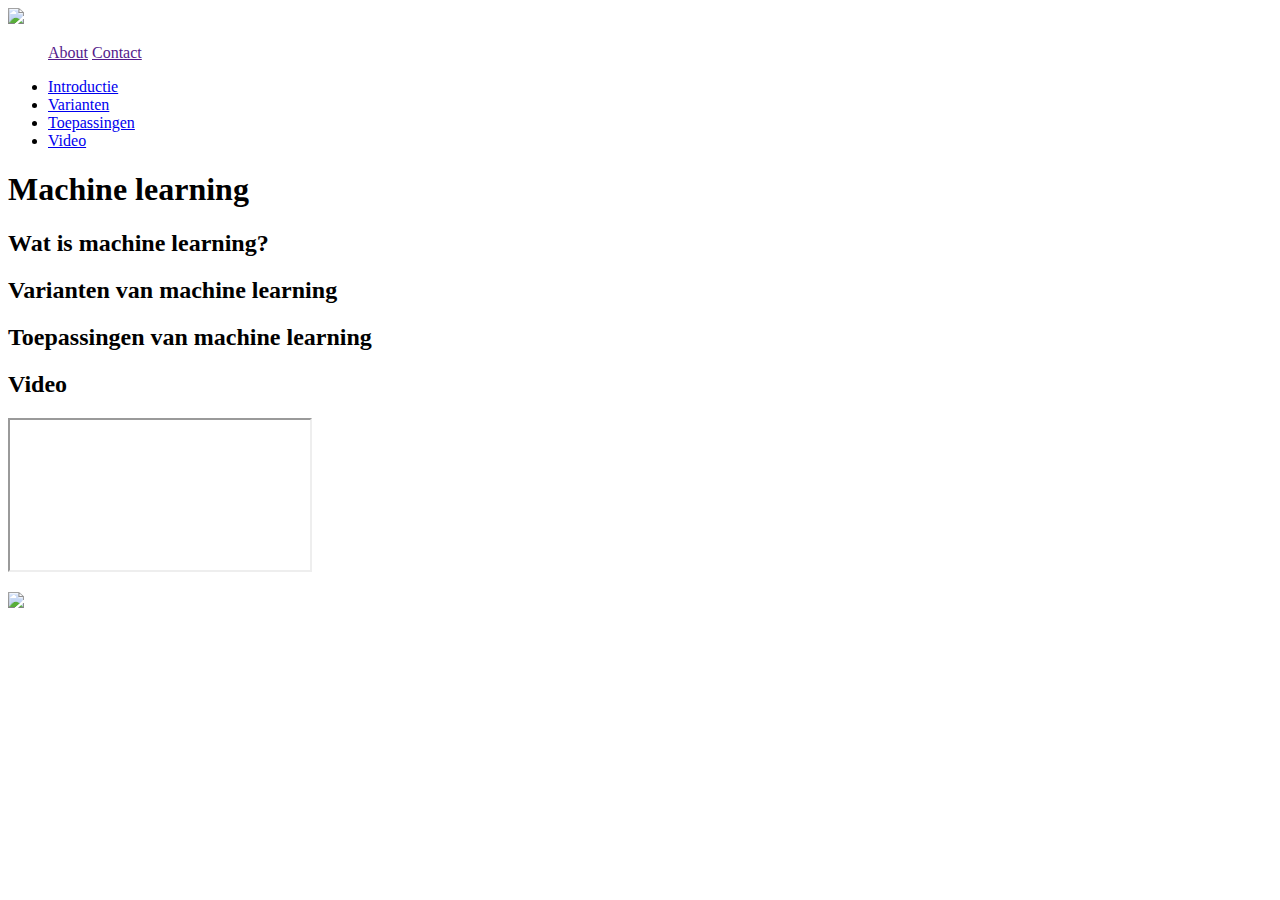
==== index.html @ bb0c5cba "Toevoeging video" ====
<!DOCTYPE html>
<html>

<head>
	<meta charset="utf-8">
	<meta name="viewport" content="width=device-width">
	<link href="style.css" rel="stylesheet" type="text/css" />
	<title>Machine learning</title>
	<link rel="icon" type="image/x-icon" href="https://www.warehousetotaal.nl/wp-content/uploads/2018/03/Machine-learning2.jpg"
	/>
</head>

<body>
	<div class="page">
    <header class="nav-header">
			<nav class="top-nav-1">
				<img src="https://snipboard.io/EglkD6.jpg" class="logo" />
			</nav>
      <nav class="top-nav-2">
        <ul>
            <a href="">About</a>
            <a href="">Contact</a>
        </ul>
      </nav>
		</header>

    <div class="page-content">
      <nav class="page-nav">
        <ul>
          <li>
            <a href="#introductie">Introductie</a>
          </li>
          <li>
            <a href="#varianten">Varianten</a>
          </li>
          <li>
            <a href="#toepassingen">Toepassingen</a>
          </li>
          <li>
            <a href="#video">Video</a>
          </li>
        </ul>
      </nav>

			<div class="article-home">
				<h1>
					Machine learning
				</h1>
				<h2 id="introductie">
					Wat is machine learning?
				</h2>
          <p>
          </p>
				<h2 id="varianten">
					Varianten van machine learning
        </h2 id="">
          <p>
          </p>
        <h2 id="toepassingen">
          Toepassingen van machine learning
        </h2>
          <p>
          </p>
        <h2 id="video">
          Video
        </h2>
          <p>
            <iframe src="https://www.youtube.com/embed/F1wlCerC40E">
            </iframe>
          </p>
			</div>
    </div>

    <footer class="nav-footer">
			<nav class="bottom-nav">
       <img src="https://snipboard.io/qEPCw3.jpg" class="partner-logo" />
			</nav>
		</footer>
  </div>
</body>
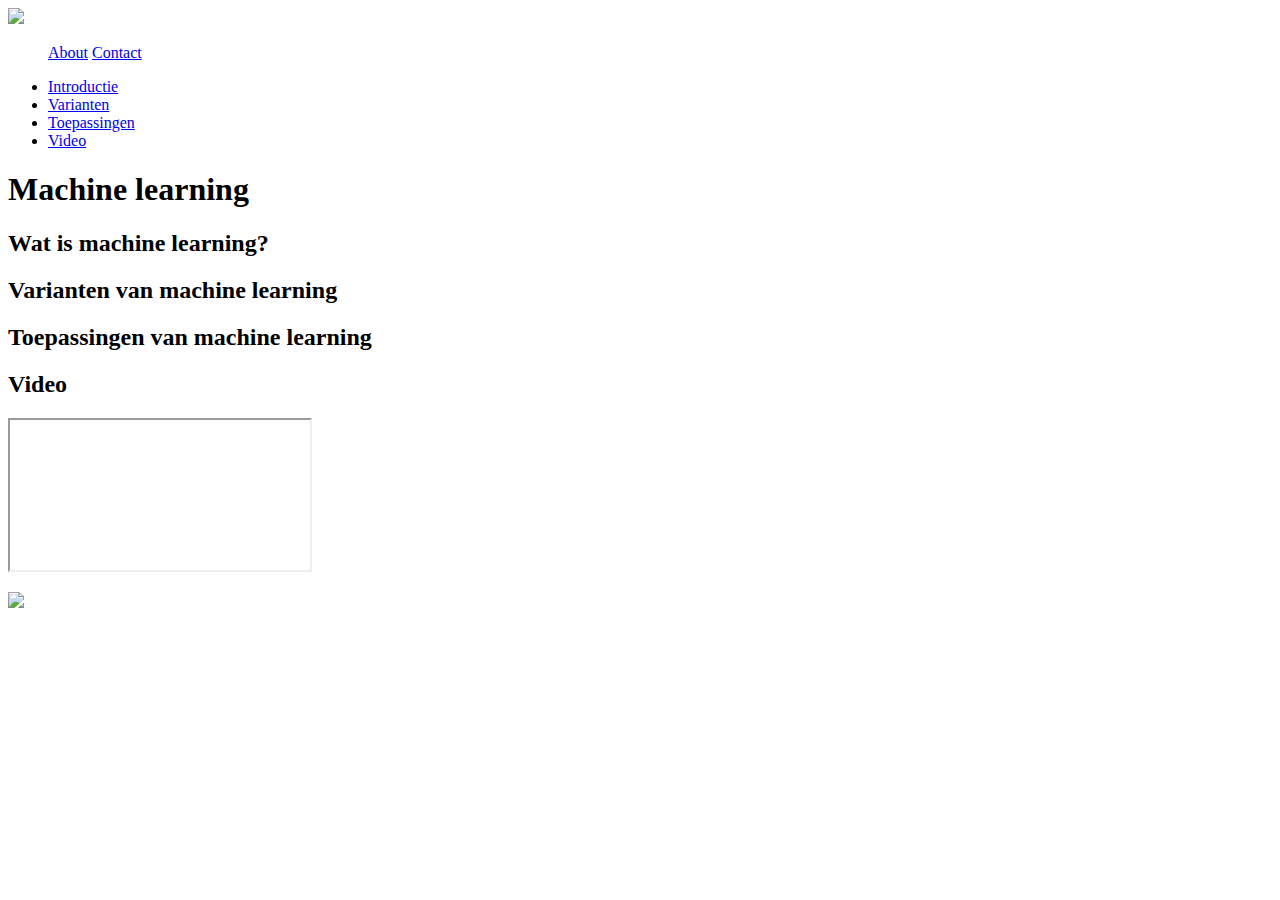
==== commit f5921ee8: "toevoeging about en contact pagina, plus navigatie naar deze pagina's" ====
--- a/index.html
+++ b/index.html
@@ -18,8 +18,8 @@
 			</nav>
       <nav class="top-nav-2">
         <ul>
-            <a href="">About</a>
-            <a href="">Contact</a>
+            <a href="/about.html">About</a>
+            <a href="/contact.html">Contact</a>
         </ul>
       </nav>
 		</header>
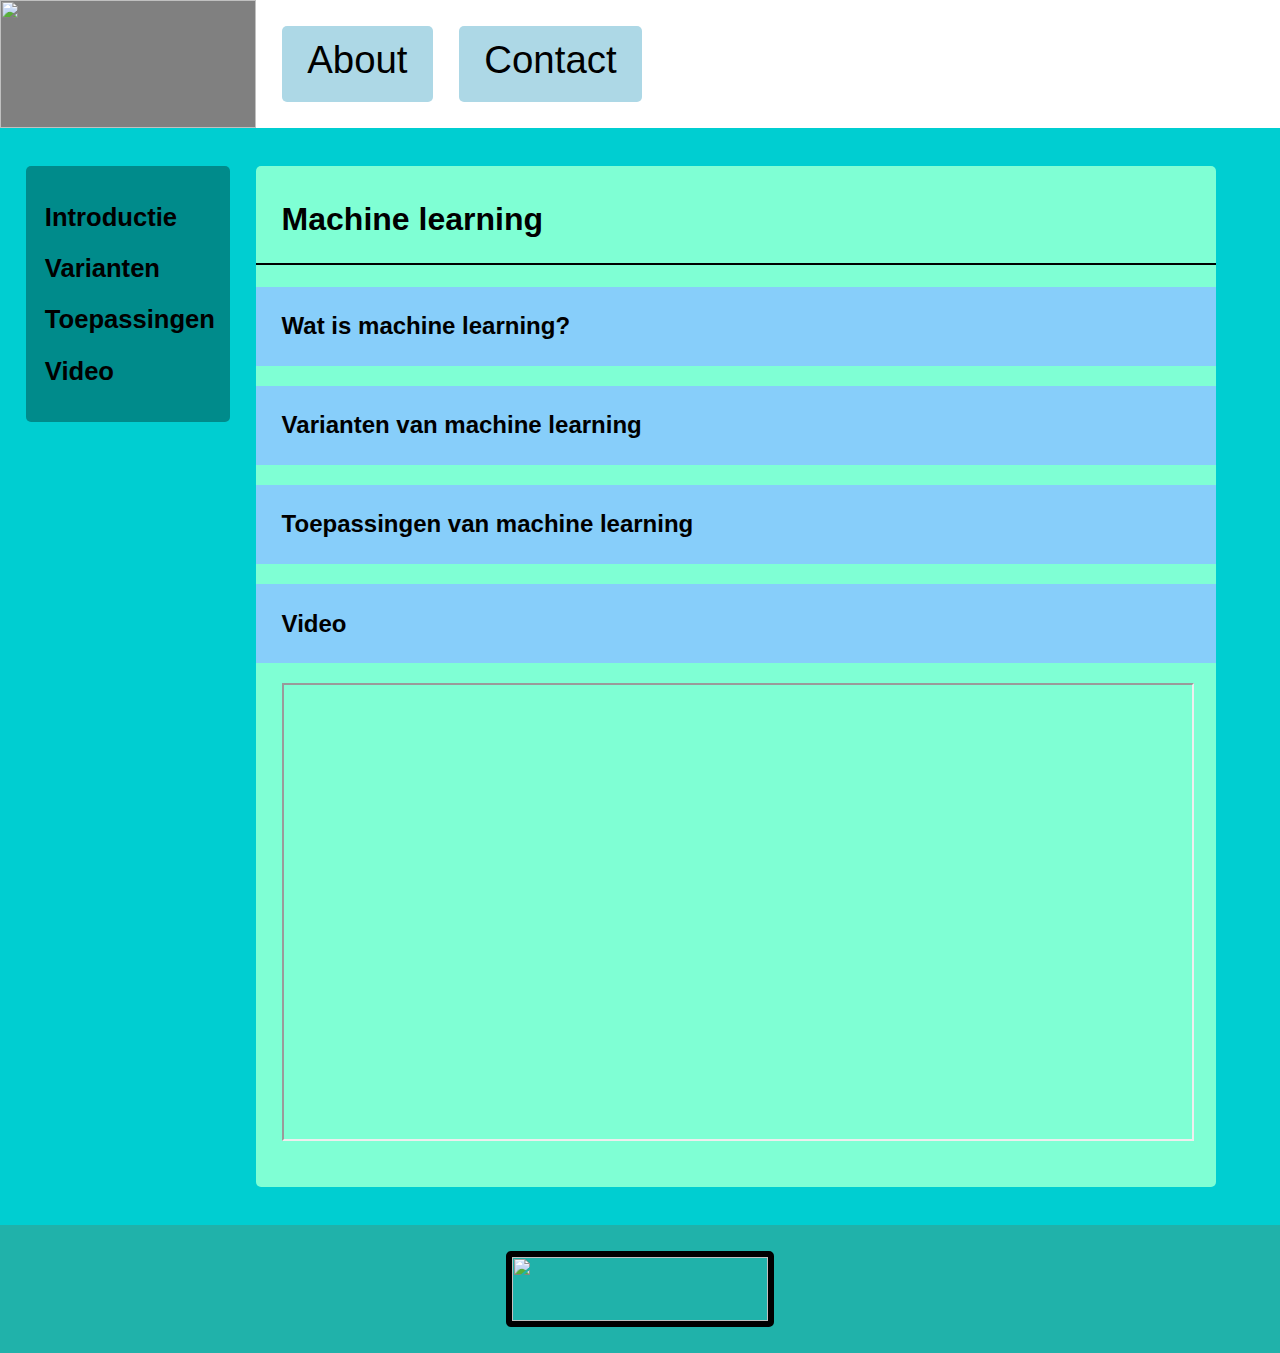
==== commit cc7c7e79: "Opmaak footer af" ====
--- a/index.html
+++ b/index.html
@@ -73,7 +73,7 @@
 
     <footer class="nav-footer">
 			<nav class="bottom-nav">
-       <img src="https://snipboard.io/qEPCw3.jpg" class="partner-logo" />
+       <img src="https://snipboard.io/qEPCw3.jpg" class="notice" />
 			</nav>
 		</footer>
   </div>
--- a/style.css
+++ b/style.css
@@ -0,0 +1,128 @@
+html, body {
+  background-color: white;
+  font-family: Arial, Helvetica, sans-serif;
+  padding: 0;
+  margin: 0;
+ }
+
+.nav-header {
+  background-image: url(https://www.warehousetotaal.nl/wp-content/uploads/2018/03/Machine-learning2.jpg);
+  background-repeat: no-repeat;
+  background-size: cover;
+  background-position: center center;
+  width: 100%;
+  height: 10vw;
+  margin-top: -10vw; 
+  position: fixed;
+  z-index: 2;
+}
+
+.top-nav-1 {
+  float: left;
+  width: 20vw;
+  height: 10vw;
+  background-color: grey;
+}
+  .logo {
+  width: 20vw;
+  height: 10vw;
+}
+
+.top-nav-2 ul {
+  font-size: 2vw;
+}
+
+  .top-nav-2 a {
+    margin: 0vw 0vw 0vw 2vw;
+    height: 5vw;
+    float: left;
+    display: block;
+    border-radius: 5px;
+    background-color: lightblue;
+    color: black;
+    font-size: 3vw;
+    text-align: justify;
+    text-decoration: none;
+    padding: 1vw 2vw 0vw 2vw;
+}
+
+.page-content {
+  background-color: darkturquoise;
+  width: 100vw;
+  min-height: 100vh;
+  margin-top: 10vw;
+  padding-top: 3vw;
+  padding-bottom: 3vw;
+  height: 100%;
+}
+
+.page-nav {
+  display: block;
+  border-radius: 5px;
+  background-color: darkcyan;
+  float: left;
+  position: absolute;
+  width: 16vw;
+  margin-left: 2vw;
+}
+
+  .page-nav ul {
+    list-style-type: none;
+    font-size: 2vw;
+    padding-left: 1.5vw;
+  }
+
+    .page-nav ul li {
+      line-height: 200%;
+    }
+
+      .page-nav ul li a {
+          text-decoration: none;
+          font-weight: bold;
+          color: black;
+}
+
+.article-home {
+  background-color:aquamarine;
+  margin-left: 20vw;
+  padding-top: 1vw;
+  width: 75vw;
+  padding-bottom: 2vw;
+  border-radius: 5px;
+}
+
+h1 {
+  color: black;
+  border-bottom: 2px solid;
+  padding: 0vw 2vw 2vw 2vw;
+}
+
+h2 {
+  background-color:lightskyblue;
+  padding: 2vw;
+}
+
+p{
+  padding: 0vw 2vw;
+}
+
+iframe {
+  width: 71vw;
+  height: 35.5vw;
+}
+
+.nav-footer {
+  background-color: lightseagreen;
+  width: 100%;
+  height: 10vw;
+  position:relative;
+}
+
+  .notice {
+    height: 5vw;
+    width: 20vw;
+    margin-top: 2vw;
+    margin-left: 39.5vw;
+    border: 0.5vw solid black;
+    border-radius: 5px;
+}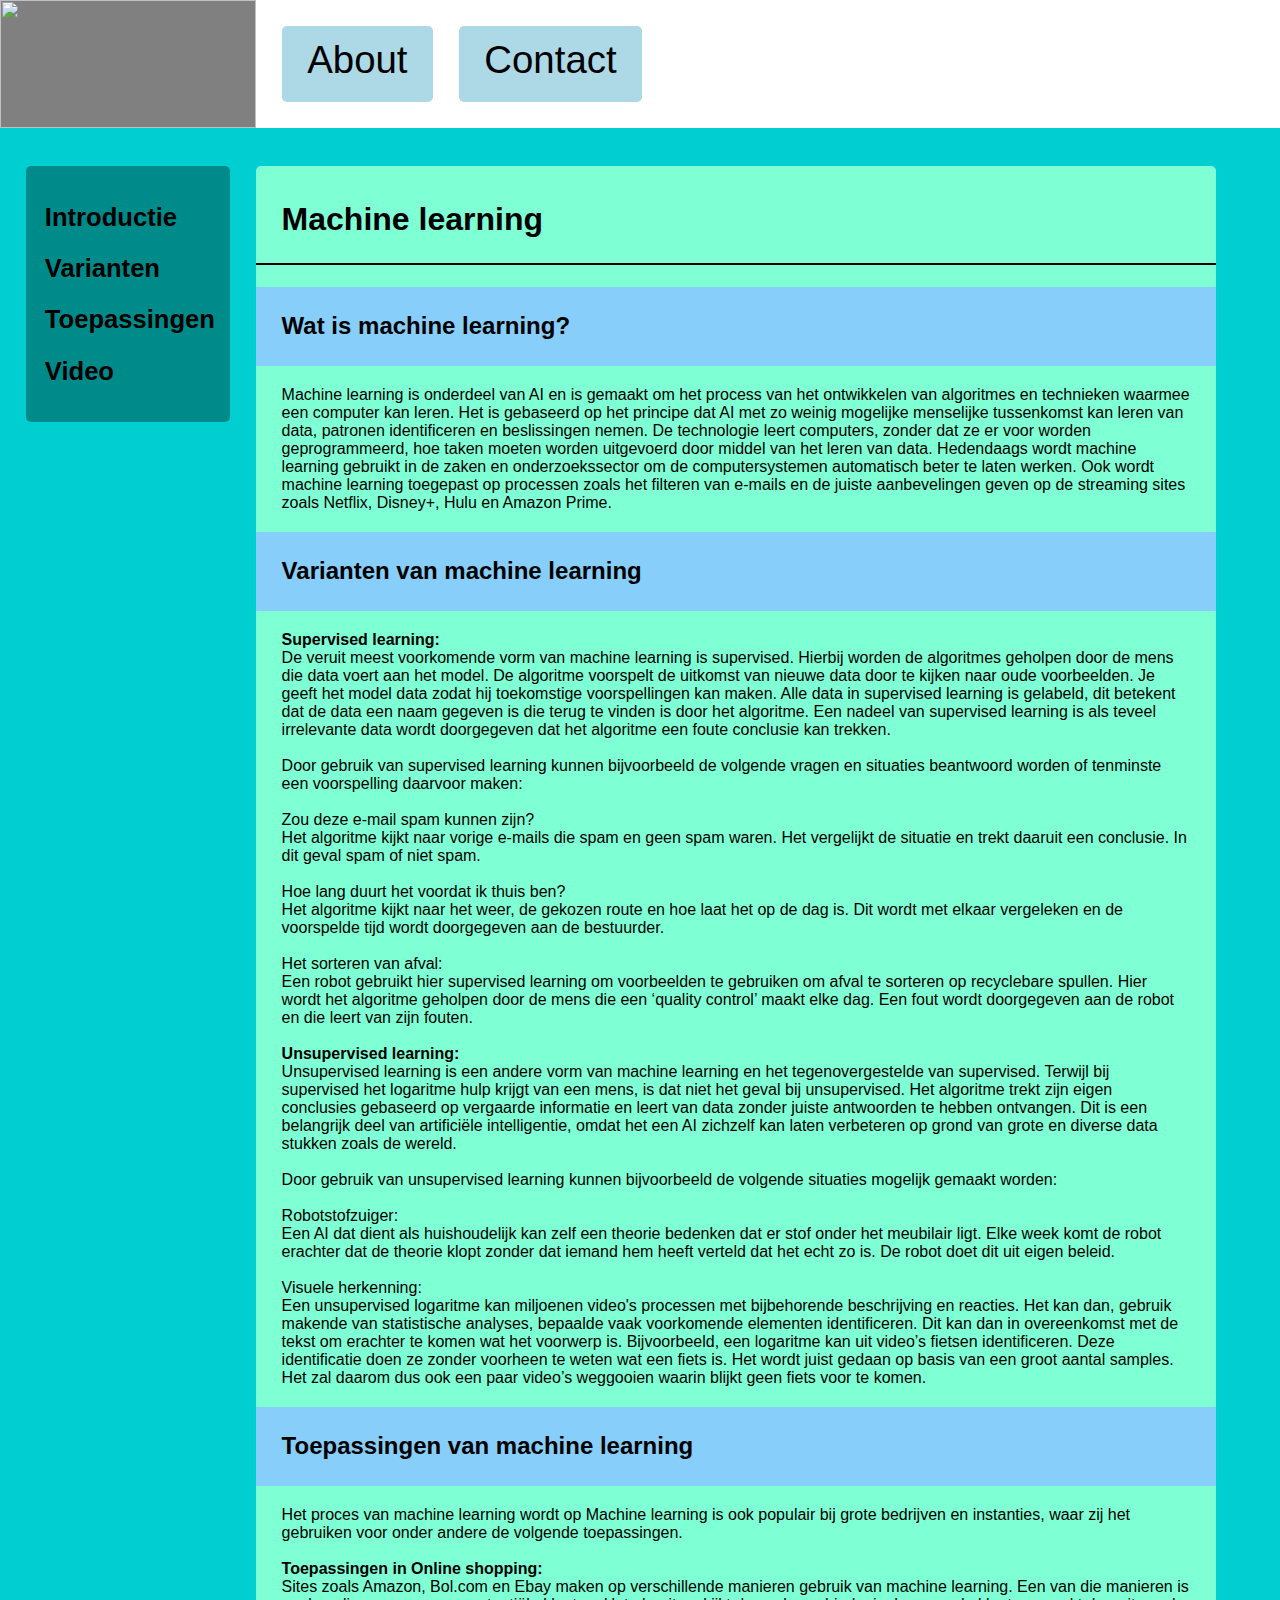
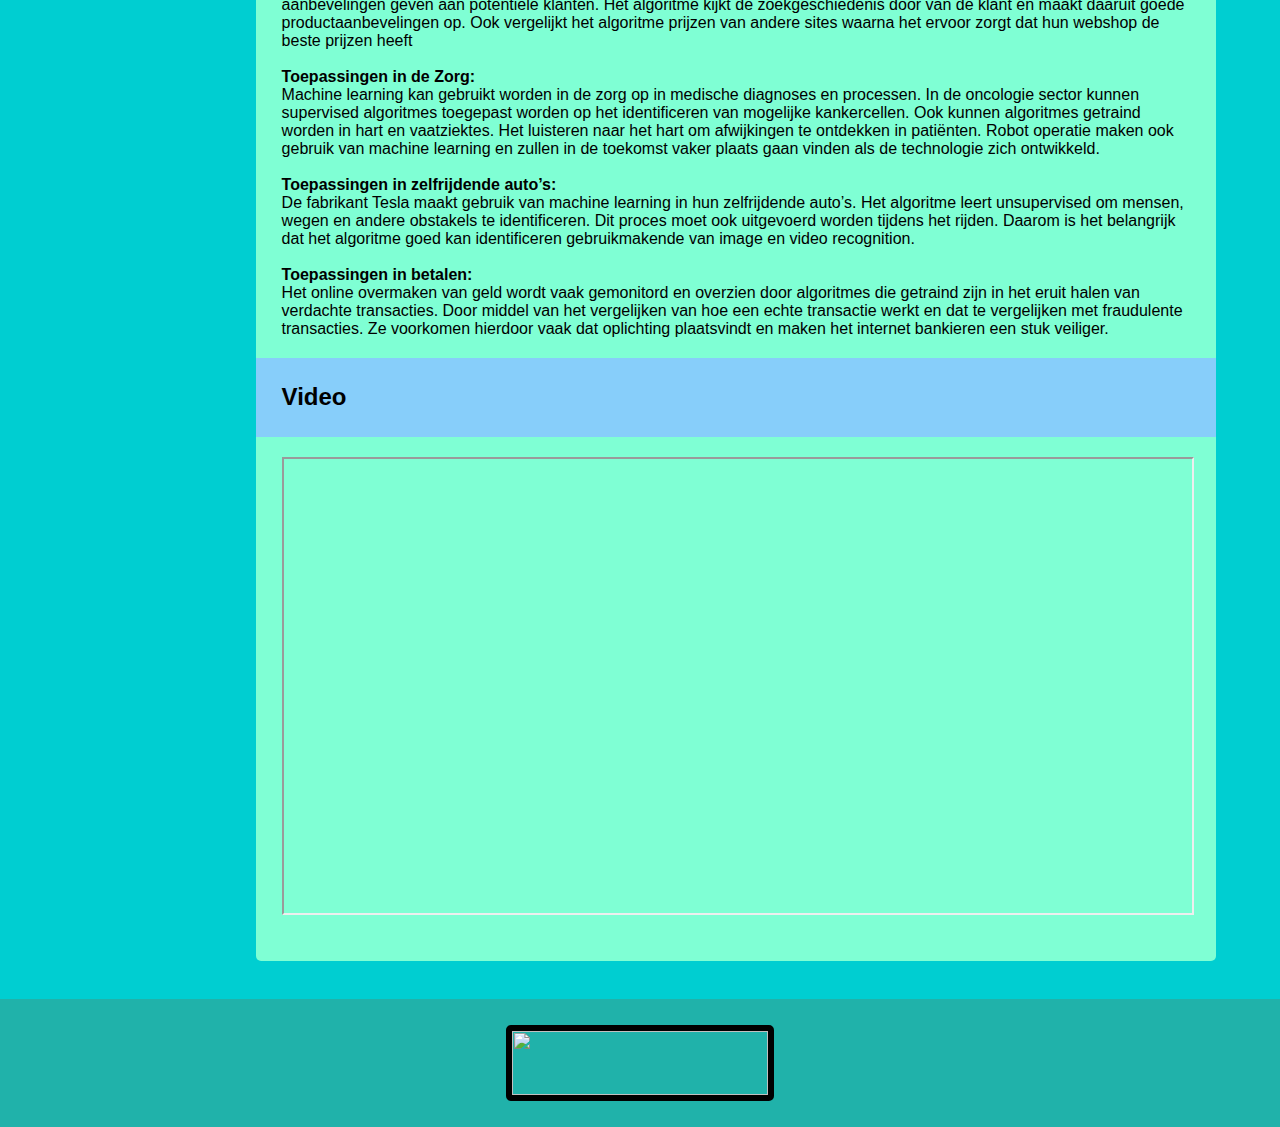
==== commit 81fe0a28: "Artikel ingevoegd" ====
--- a/index.html
+++ b/index.html
@@ -4,7 +4,7 @@
 <head>
 	<meta charset="utf-8">
 	<meta name="viewport" content="width=device-width">
-	<link href="style.css" rel="stylesheet" type="text/css" />
+	<link href="index.css" rel="stylesheet" type="text/css" />
 	<title>Machine learning</title>
 	<link rel="icon" type="image/x-icon" href="https://www.warehousetotaal.nl/wp-content/uploads/2018/03/Machine-learning2.jpg"
 	/>
@@ -50,16 +50,54 @@
 					Wat is machine learning?
 				</h2>
           <p>
+            Machine learning is onderdeel van AI en is gemaakt om het process van het ontwikkelen van algoritmes en technieken waarmee een computer kan leren. Het is gebaseerd op het principe dat AI met zo weinig mogelijke menselijke tussenkomst kan leren van data, patronen identificeren en beslissingen nemen. De technologie leert computers, zonder dat ze er voor worden geprogrammeerd, hoe taken moeten worden uitgevoerd door middel van het leren van data. Hedendaags wordt machine learning gebruikt in de zaken en onderzoekssector om de computersystemen automatisch beter te laten werken. Ook wordt machine learning toegepast op processen zoals het filteren van e-mails en de juiste aanbevelingen geven op de streaming sites zoals Netflix, Disney+, Hulu en Amazon Prime. 
           </p>
 				<h2 id="varianten">
 					Varianten van machine learning
-        </h2 id="">
+        </h2>
           <p>
+            <b>Supervised learning:</b> <br>
+            De veruit meest voorkomende vorm van machine learning is supervised. Hierbij worden de algoritmes geholpen door de mens die data voert aan het model. De algoritme voorspelt de uitkomst van nieuwe data door te kijken naar oude voorbeelden. Je geeft het model data zodat hij toekomstige voorspellingen kan maken. Alle data in supervised learning is gelabeld, dit betekent dat de data een naam gegeven is die terug te vinden is door het algoritme. Een nadeel van supervised learning is als teveel irrelevante data wordt doorgegeven dat het algoritme een foute conclusie kan trekken.
+            <br> <br>
+            Door gebruik van supervised learning kunnen bijvoorbeeld de volgende vragen en situaties beantwoord worden of tenminste een voorspelling daarvoor maken:
+            <br> <br>       
+            Zou deze e-mail spam kunnen zijn? <br>    
+            Het algoritme kijkt naar vorige e-mails die spam en geen spam waren. Het vergelijkt de situatie en trekt daaruit een conclusie. In dit geval spam of niet spam.
+            <br> <br>
+            Hoe lang duurt het voordat ik thuis ben? <br> 
+            Het algoritme kijkt naar het weer, de gekozen route en hoe laat het op de dag is. Dit wordt met elkaar vergeleken en de voorspelde tijd wordt doorgegeven aan de bestuurder.
+            <br> <br>
+            Het sorteren van afval: <br>
+            Een robot gebruikt hier supervised learning om voorbeelden te gebruiken om afval te sorteren op recyclebare spullen. Hier wordt het algoritme geholpen door de mens die een ‘quality control’ maakt elke dag. Een fout wordt doorgegeven aan de robot en die leert van zijn fouten.
+            <br> <br> 
+            <b>Unsupervised learning:</b> <br>
+            Unsupervised learning is een andere vorm van machine learning en het tegenovergestelde van supervised. Terwijl bij supervised het logaritme hulp krijgt van een mens, is dat niet het geval bij unsupervised. Het algoritme trekt zijn eigen conclusies gebaseerd op vergaarde informatie en leert van data zonder juiste antwoorden te hebben ontvangen. Dit is een belangrijk deel van artificiële intelligentie, omdat het een AI zichzelf kan laten verbeteren op grond van grote en diverse data stukken zoals de wereld.
+            <br> <br>
+            Door gebruik van unsupervised learning kunnen bijvoorbeeld de volgende situaties mogelijk gemaakt worden:
+            <br> <br>  
+            Robotstofzuiger: <br>
+            Een AI dat dient als huishoudelijk kan zelf een theorie bedenken dat er stof onder het meubilair ligt. Elke week komt de robot erachter dat de theorie klopt zonder dat iemand hem heeft verteld dat het echt zo is. De robot doet dit uit eigen beleid.
+            <br> <br>
+            Visuele herkenning: <br>  
+            Een unsupervised logaritme kan miljoenen video's processen met bijbehorende beschrijving en reacties. Het kan dan, gebruik makende van statistische analyses, bepaalde vaak voorkomende elementen identificeren. Dit kan dan in overeenkomst met de tekst om erachter te komen wat het voorwerp is. Bijvoorbeeld, een logaritme kan uit video’s fietsen identificeren. Deze identificatie doen ze zonder voorheen te weten wat een fiets is. Het wordt juist gedaan op basis van een groot aantal samples. Het zal daarom dus ook een paar video’s weggooien waarin blijkt geen fiets voor te komen.
           </p>
         <h2 id="toepassingen">
           Toepassingen van machine learning
         </h2>
           <p>
+            Het proces van machine learning wordt op Machine learning is ook populair bij grote bedrijven en instanties, waar zij het gebruiken voor onder andere de volgende toepassingen.
+            <br> <br>
+            <b>Toepassingen in Online shopping:</b> <br>
+            Sites zoals Amazon, Bol.com en Ebay maken op verschillende manieren gebruik van machine learning. Een van die manieren is aanbevelingen geven aan potentiële klanten. Het algoritme kijkt de zoekgeschiedenis door van de klant en maakt daaruit goede productaanbevelingen op. Ook vergelijkt het algoritme prijzen van andere sites waarna het ervoor zorgt dat hun webshop de beste prijzen heeft
+            <br> <br>
+            <b>Toepassingen in de Zorg:</b> <br>
+            Machine learning kan gebruikt worden in de zorg op in medische diagnoses en processen. In de oncologie sector kunnen supervised algoritmes toegepast worden op het identificeren van mogelijke kankercellen. Ook kunnen algoritmes getraind worden in hart en vaatziektes. Het luisteren naar het hart om afwijkingen te ontdekken in patiënten. Robot operatie maken ook gebruik van machine learning en zullen in de toekomst vaker plaats gaan vinden als de technologie zich ontwikkeld.
+            <br> <br>
+            <b>Toepassingen in zelfrijdende auto’s:</b> <br>
+            De fabrikant Tesla maakt gebruik van machine learning in hun zelfrijdende auto’s. Het algoritme leert unsupervised om mensen, wegen en andere obstakels te identificeren. Dit proces moet ook uitgevoerd worden tijdens het rijden. Daarom is het belangrijk dat het algoritme goed kan identificeren gebruikmakende van image en video recognition. 
+            <br> <br>
+            <b>Toepassingen in betalen:</b> <br>
+            Het online overmaken van geld wordt vaak gemonitord en overzien door algoritmes die getraind zijn in het eruit halen van verdachte transacties. Door middel van het vergelijken van hoe een echte transactie werkt en dat te vergelijken met fraudulente transacties. Ze voorkomen hierdoor vaak dat oplichting plaatsvindt en maken het internet bankieren een stuk veiliger. 
           </p>
         <h2 id="video">
           Video
--- a/index.css
+++ b/index.css
@@ -0,0 +1,193 @@
+html, body {
+  background-color: white;
+  font-family: Arial, Helvetica, sans-serif;
+  padding: 0;
+  margin: 0;
+ }
+
+.nav-header {
+  background-image: url(https://www.warehousetotaal.nl/wp-content/uploads/2018/03/Machine-learning2.jpg);
+  background-repeat: no-repeat;
+  background-size: cover;
+  background-position: center center;
+  width: 100%;
+  height: 10vw;
+  margin-top: -10vw; 
+  position: fixed;
+  z-index: 2;
+}
+
+.top-nav-1 {
+  float: left;
+  width: 20vw;
+  height: 10vw;
+  background-color: grey;
+}
+  .logo {
+  width: 20vw;
+  height: 10vw;
+}
+
+.top-nav-2 ul {
+  font-size: 2vw;
+}
+
+  .top-nav-2 a {
+    margin: 0vw 0vw 0vw 2vw;
+    height: 5vw;
+    float: left;
+    display: block;
+    border-radius: 5px;
+    background-color: lightblue;
+    color: black;
+    font-size: 3vw;
+    text-align: justify;
+    text-decoration: none;
+    padding: 1vw 2vw 0vw 2vw;
+}
+
+.page-content {
+  background-color: darkturquoise;
+  width: 100vw;
+  min-height: 100vh;
+  margin-top: 10vw;
+  padding-top: 3vw;
+  padding-bottom: 3vw;
+  height: 100%;
+}
+
+.page-nav {
+  display: block;
+  border-radius: 5px;
+  background-color: darkcyan;
+  float: left;
+  position: absolute;
+  width: 16vw;
+  margin-left: 2vw;
+}
+
+  .page-nav ul {
+    list-style-type: none;
+    font-size: 2vw;
+    padding-left: 1.5vw;
+  }
+
+    .page-nav ul li {
+      line-height: 200%;
+    }
+
+      .page-nav ul li a {
+          text-decoration: none;
+          font-weight: bold;
+          color: black;
+}
+
+.article-home {
+  background-color:aquamarine;
+  margin-left: 20vw;
+  padding-top: 1vw;
+  width: 75vw;
+  padding-bottom: 2vw;
+  border-radius: 5px;
+}
+
+h1 {
+  color: black;
+  border-bottom: 2px solid;
+  padding: 0vw 2vw 2vw 2vw;
+}
+
+h2 {
+  background-color:lightskyblue;
+  padding: 2vw;
+}
+
+p{
+  padding: 0vw 2vw;
+}
+
+iframe {
+  width: 71vw;
+  height: 35.5vw;
+}
+
+.nav-footer {
+  background-color: lightseagreen;
+  width: 100%;
+  height: 10vw;
+  position:relative;
+}
+
+  .notice {
+    height: 5vw;
+    width: 20vw;
+    margin-top: 2vw;
+    margin-left: 39.5vw;
+    border: 0.5vw solid black;
+    border-radius: 5px;
+}
+
+@media (max-width: 500px) {
+  
+.nav-header {
+  height: 20vw;
+  margin-top: -20vw; 
+}
+
+.top-nav-1 {
+  height: 20vw;
+}
+  .logo {
+    width: 20vw;
+    height: 10vw;
+    margin: 5vw 0vw 5vw 0vw;
+  }
+
+  .top-nav-2 a {
+    margin: 3vw 0vw 5vw 2vw;
+    height: 7.5vw;
+    font-size: 5vw;
+    padding: 2.25vw 2vw 0vw 2vw;
+}
+
+.page-content {
+  margin-top: 20vw;
+}
+
+.page-nav {
+  width: 90vw;
+  Height: 30vw;
+  margin-left: 5vw;
+}
+
+  .page-nav ul {
+    padding: 2vw 0vw 0vw 2vw;
+  }
+
+    .page-nav ul li a {
+      font-size: 5vw;
+      display: block;
+      height: 6vw;
+}
+
+.article-home {
+  margin-left: 5vw;
+  margin-top: 33vw;
+  width: 90vw;
+}
+
+iframe {
+  width: 84vw;
+  height: 42vw;
+}
+
+.nav-footer {
+  height: 20vw;
+}
+
+  .partner-logo {
+    height: 8vw;
+    width: 32vw;
+    margin: 5.5vw 0vw 0vw 33.5vw;
+}
+}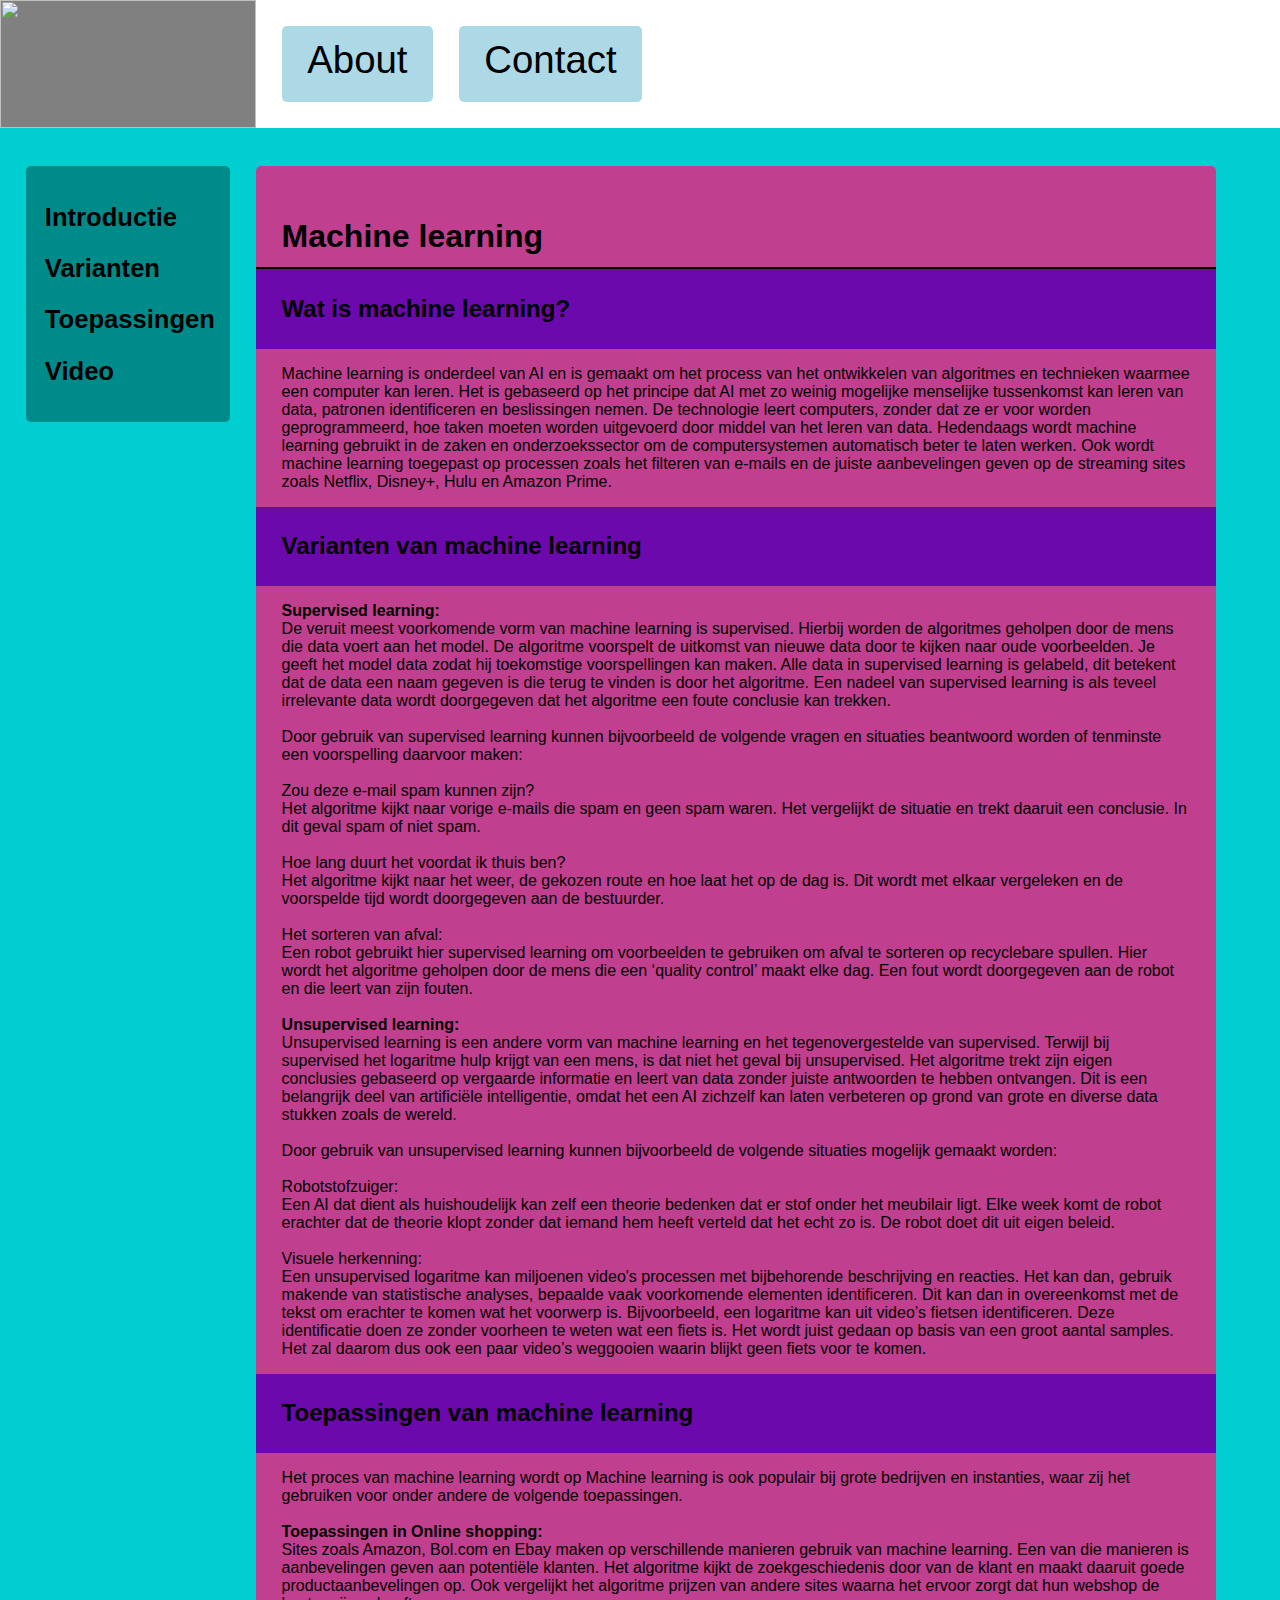
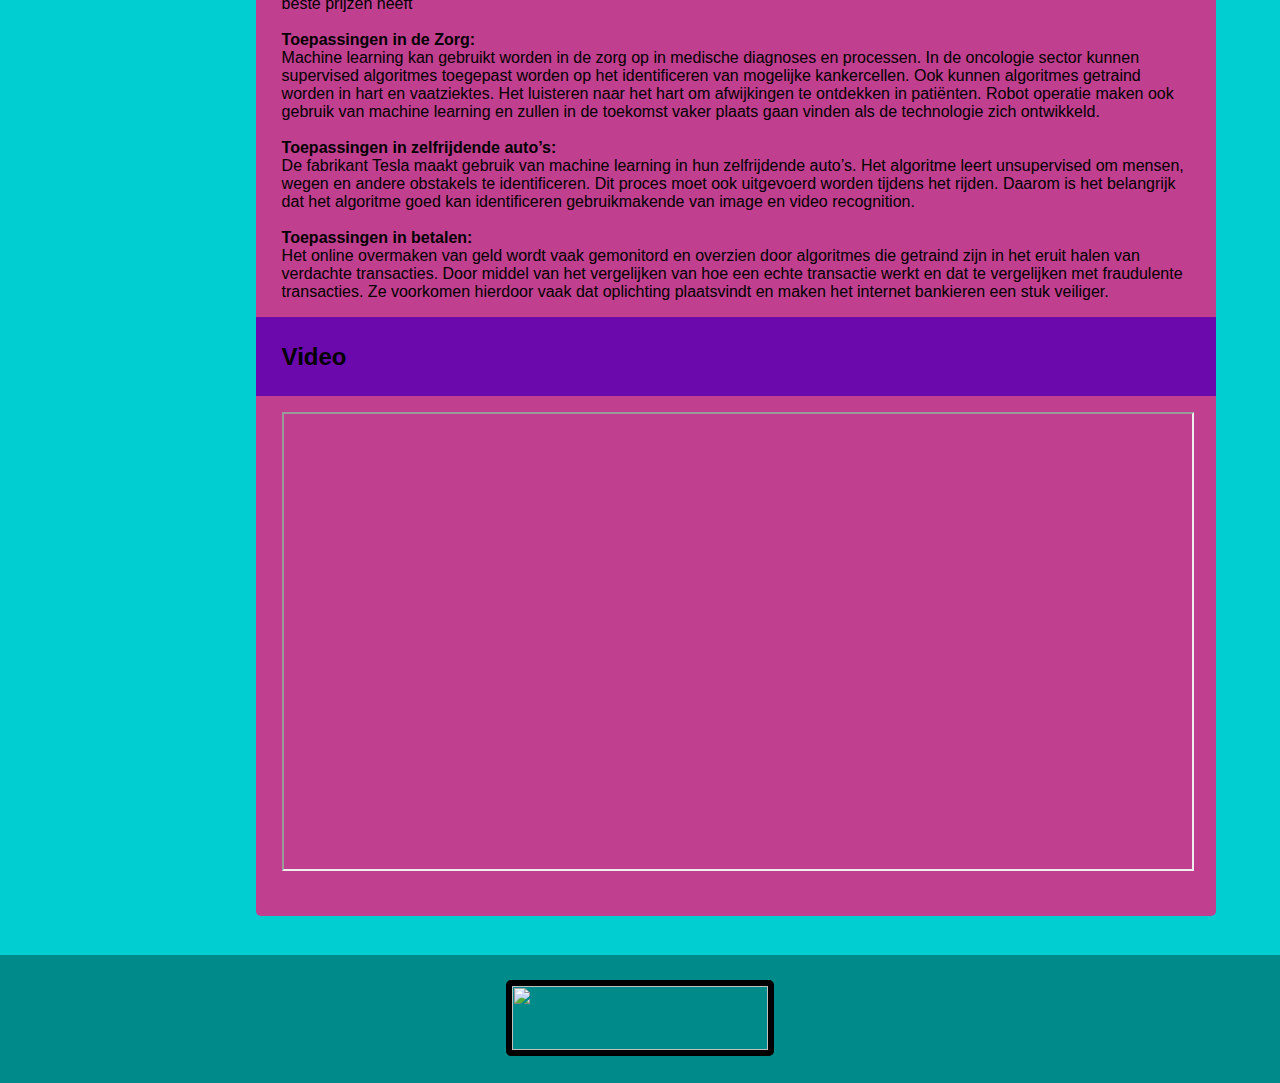
==== commit 58062eb8: "Opschoning html" ====
--- a/index.html
+++ b/index.html
@@ -1,30 +1,26 @@
 <!DOCTYPE html>
 <html>
-
 <head>
 	<meta charset="utf-8">
 	<meta name="viewport" content="width=device-width">
 	<link href="index.css" rel="stylesheet" type="text/css" />
 	<title>Machine learning</title>
-	<link rel="icon" type="image/x-icon" href="https://www.warehousetotaal.nl/wp-content/uploads/2018/03/Machine-learning2.jpg"
-	/>
+	<link rel="icon" type="image/x-icon" href="https://www.warehousetotaal.nl/wp-content/uploads/2018/03/Machine-learning2.jpg" />
 </head>
-
 <body>
 	<div class="page">
-    <header class="nav-header">
+		<header class="nav-header">
 			<nav class="top-nav-1">
 				<img src="https://snipboard.io/EglkD6.jpg" class="logo" />
 			</nav>
       <nav class="top-nav-2">
         <ul>
-            <a href="/about.html">About</a>
-            <a href="/contact.html">Contact</a>
+          <a href="/about.html">About</a>
+          <a href="/contact.html">Contact</a>
         </ul>
       </nav>
 		</header>
-
-    <div class="page-content">
+		<div class="page-content">
       <nav class="page-nav">
         <ul>
           <li>
@@ -41,7 +37,6 @@
           </li>
         </ul>
       </nav>
-
 			<div class="article-home">
 				<h1>
 					Machine learning
@@ -107,12 +102,12 @@
             </iframe>
           </p>
 			</div>
-    </div>
-
-    <footer class="nav-footer">
+		</div>
+		<footer class="nav-footer">
 			<nav class="bottom-nav">
        <img src="https://snipboard.io/qEPCw3.jpg" class="notice" />
 			</nav>
 		</footer>
-  </div>
-</body>+	</div>
+</body>
+</html>--- a/index.css
+++ b/index.css
@@ -3,6 +3,7 @@
   font-family: Arial, Helvetica, sans-serif;
   padding: 0;
   margin: 0;
+  scroll-behavior: smooth;
  }
 
 .nav-header {
@@ -23,7 +24,8 @@
   height: 10vw;
   background-color: grey;
 }
-  .logo {
+
+.logo {
   width: 20vw;
   height: 10vw;
 }
@@ -32,18 +34,18 @@
   font-size: 2vw;
 }
 
-  .top-nav-2 a {
-    margin: 0vw 0vw 0vw 2vw;
-    height: 5vw;
-    float: left;
-    display: block;
-    border-radius: 5px;
-    background-color: lightblue;
-    color: black;
-    font-size: 3vw;
-    text-align: justify;
-    text-decoration: none;
-    padding: 1vw 2vw 0vw 2vw;
+.top-nav-2 a {
+  margin: 0vw 0vw 0vw 2vw;
+  height: 5vw;
+  float: left;
+  display: block;
+  border-radius: 5px;
+  background-color: lightblue;
+  color: black;
+  font-size: 3vw;
+  text-align: justify;
+  text-decoration: none;
+  padding: 1vw 2vw 0vw 2vw;
 }
 
 .page-content {
@@ -66,26 +68,26 @@
   margin-left: 2vw;
 }
 
-  .page-nav ul {
-    list-style-type: none;
-    font-size: 2vw;
-    padding-left: 1.5vw;
-  }
+.page-nav ul {
+  list-style-type: none;
+  font-size: 2vw;
+  padding-left: 1.5vw;
+}
 
-    .page-nav ul li {
-      line-height: 200%;
-    }
+.page-nav ul li {
+  line-height: 200%;
+}
 
-      .page-nav ul li a {
-          text-decoration: none;
-          font-weight: bold;
-          color: black;
+.page-nav ul li a {
+  text-decoration: none;
+  font-weight: bold;
+  color: black;
 }
 
 .article-home {
-  background-color:aquamarine;
+  background-color:#C03F8E;
   margin-left: 20vw;
-  padding-top: 1vw;
+  padding-top: 2vw;
   width: 75vw;
   padding-bottom: 2vw;
   border-radius: 5px;
@@ -94,12 +96,14 @@
 h1 {
   color: black;
   border-bottom: 2px solid;
-  padding: 0vw 2vw 2vw 2vw;
+  padding: 2vw 2vw 1vw 2vw;
+  margin: 0;
 }
 
 h2 {
-  background-color:lightskyblue;
+  background-color:rgb(107, 9, 172);
   padding: 2vw;
+  margin:0;
 }
 
 p{
@@ -112,19 +116,19 @@
 }
 
 .nav-footer {
-  background-color: lightseagreen;
+  background-color: darkcyan;
   width: 100%;
   height: 10vw;
   position:relative;
 }
 
-  .notice {
-    height: 5vw;
-    width: 20vw;
-    margin-top: 2vw;
-    margin-left: 39.5vw;
-    border: 0.5vw solid black;
-    border-radius: 5px;
+.notice {
+  height: 5vw;
+  width: 20vw;
+  margin-top: 2vw;
+  margin-left: 39.5vw;
+  border: 0.5vw solid black;
+  border-radius: 5px;
 }
 
 @media (max-width: 500px) {
@@ -137,17 +141,17 @@
 .top-nav-1 {
   height: 20vw;
 }
-  .logo {
-    width: 20vw;
-    height: 10vw;
-    margin: 5vw 0vw 5vw 0vw;
-  }
+.logo {
+  width: 20vw;
+  height: 10vw;
+  margin: 5vw 0vw 5vw 0vw;
+}
 
-  .top-nav-2 a {
-    margin: 3vw 0vw 5vw 2vw;
-    height: 7.5vw;
-    font-size: 5vw;
-    padding: 2.25vw 2vw 0vw 2vw;
+.top-nav-2 a {
+  margin: 3vw 0vw 5vw 2vw;
+  height: 7.5vw;
+  font-size: 5vw;
+  padding: 2.25vw 2vw 0vw 2vw;
 }
 
 .page-content {
@@ -160,14 +164,14 @@
   margin-left: 5vw;
 }
 
-  .page-nav ul {
-    padding: 2vw 0vw 0vw 2vw;
-  }
+.page-nav ul {
+  padding: 2vw 0vw 0vw 2vw;
+}
 
-    .page-nav ul li a {
-      font-size: 5vw;
-      display: block;
-      height: 6vw;
+.page-nav ul li a {
+  font-size: 5vw;
+  display: block;
+  height: 6vw;
 }
 
 .article-home {
@@ -185,9 +189,9 @@
   height: 20vw;
 }
 
-  .partner-logo {
-    height: 8vw;
-    width: 32vw;
-    margin: 5.5vw 0vw 0vw 33.5vw;
+.notice {
+  height: 8vw;
+  width: 32vw;
+  margin: 5.5vw 0vw 0vw 33.5vw;
 }
 }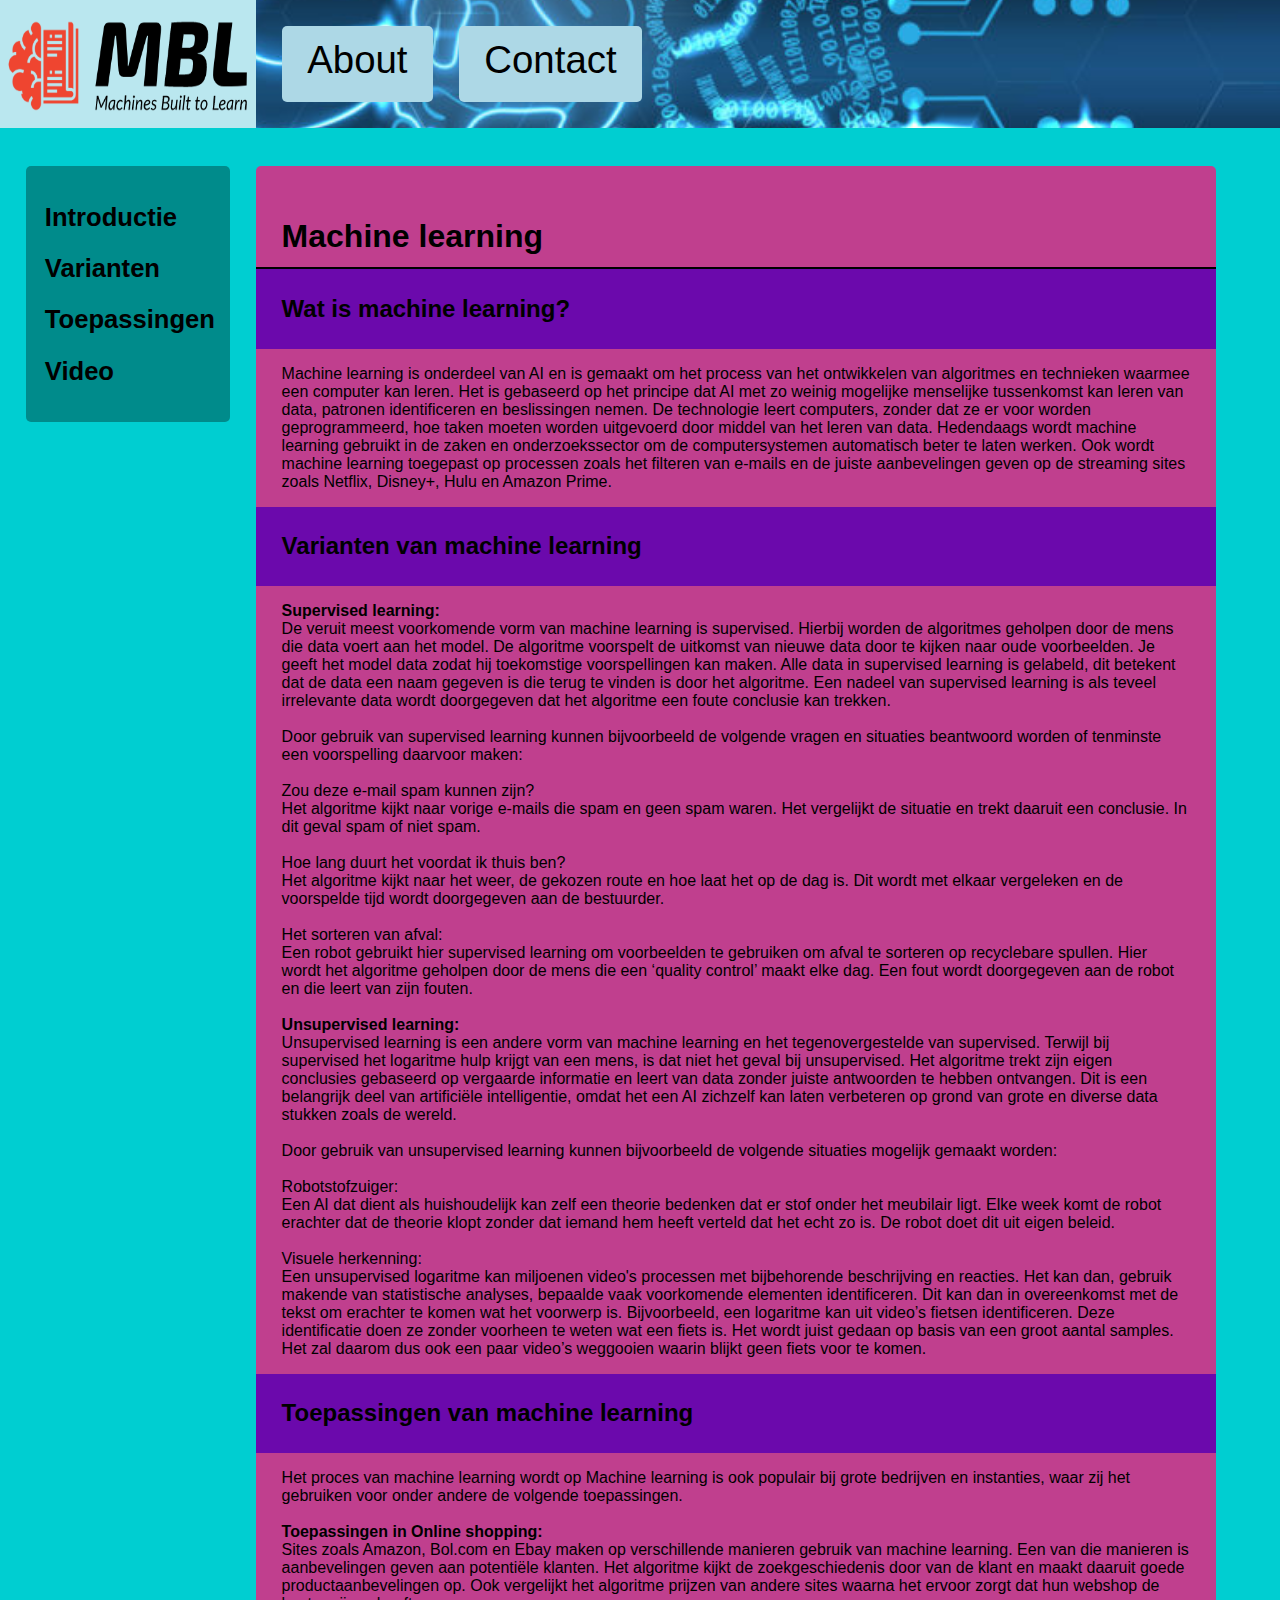
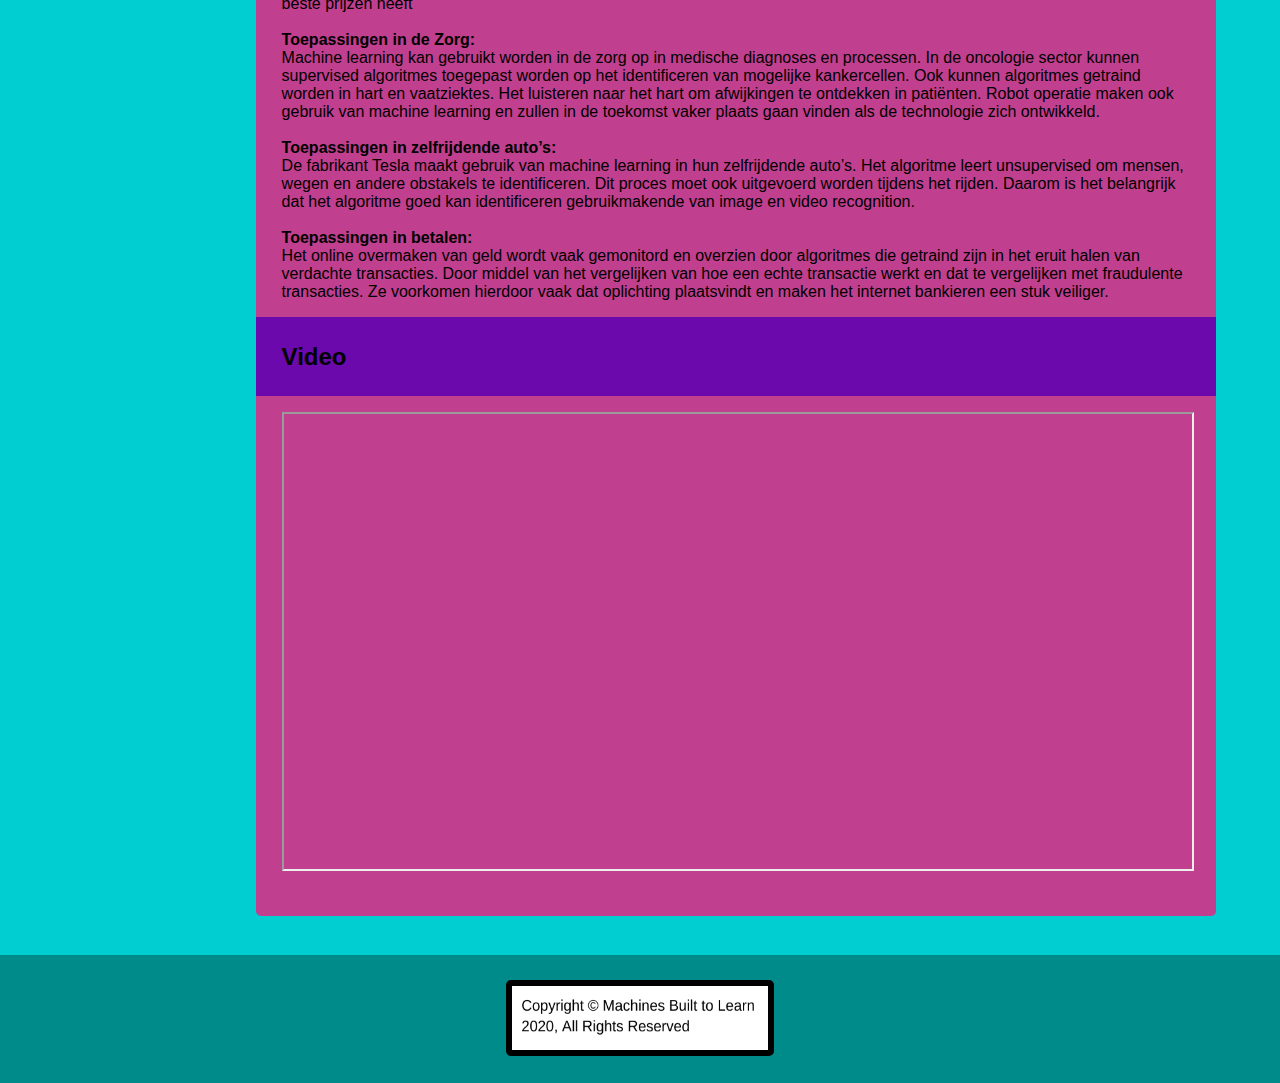
==== commit e42ea6b6: "Images hebben nu een relatieve verwijzing" ====
--- a/index.html
+++ b/index.html
@@ -5,13 +5,13 @@
 	<meta name="viewport" content="width=device-width">
 	<link href="index.css" rel="stylesheet" type="text/css" />
 	<title>Machine learning</title>
-	<link rel="icon" type="image/x-icon" href="https://www.warehousetotaal.nl/wp-content/uploads/2018/03/Machine-learning2.jpg" />
+	<link rel="icon" type="image/x-icon" href="/images/Screenshot 2020-03-27 at 14.08.08.png" />
 </head>
 <body>
 	<div class="page">
 		<header class="nav-header">
 			<nav class="top-nav-1">
-				<img src="https://snipboard.io/EglkD6.jpg" class="logo" />
+				<img src="/images/Logo2.png" class="logo" />
 			</nav>
       <nav class="top-nav-2">
         <ul>
@@ -105,7 +105,7 @@
 		</div>
 		<footer class="nav-footer">
 			<nav class="bottom-nav">
-       <img src="https://snipboard.io/qEPCw3.jpg" class="notice" />
+       <img src="/images/copyrightnotice.png" class="notice" />
 			</nav>
 		</footer>
 	</div>
--- a/index.css
+++ b/index.css
@@ -7,7 +7,7 @@
  }
 
 .nav-header {
-  background-image: url(https://www.warehousetotaal.nl/wp-content/uploads/2018/03/Machine-learning2.jpg);
+  background-image: url(/images/Machine-learning2.jpg);
   background-repeat: no-repeat;
   background-size: cover;
   background-position: center center;
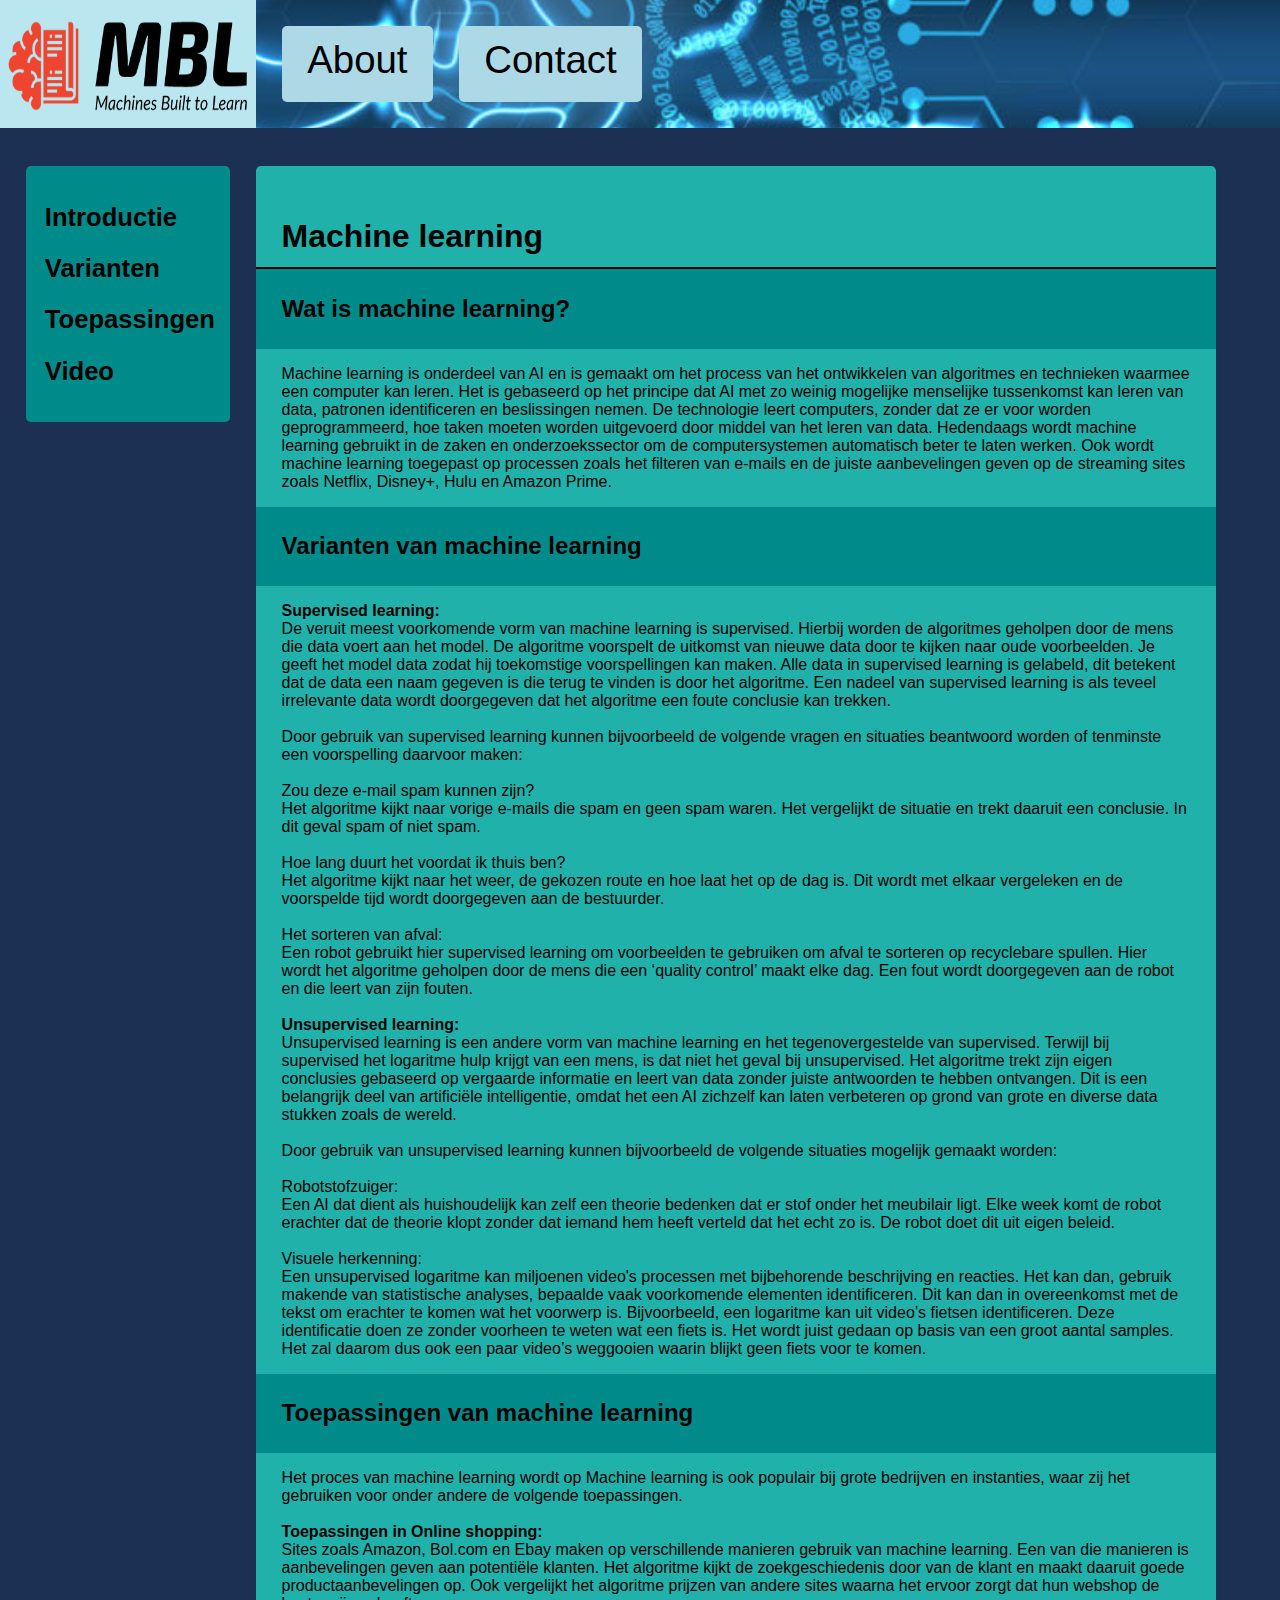
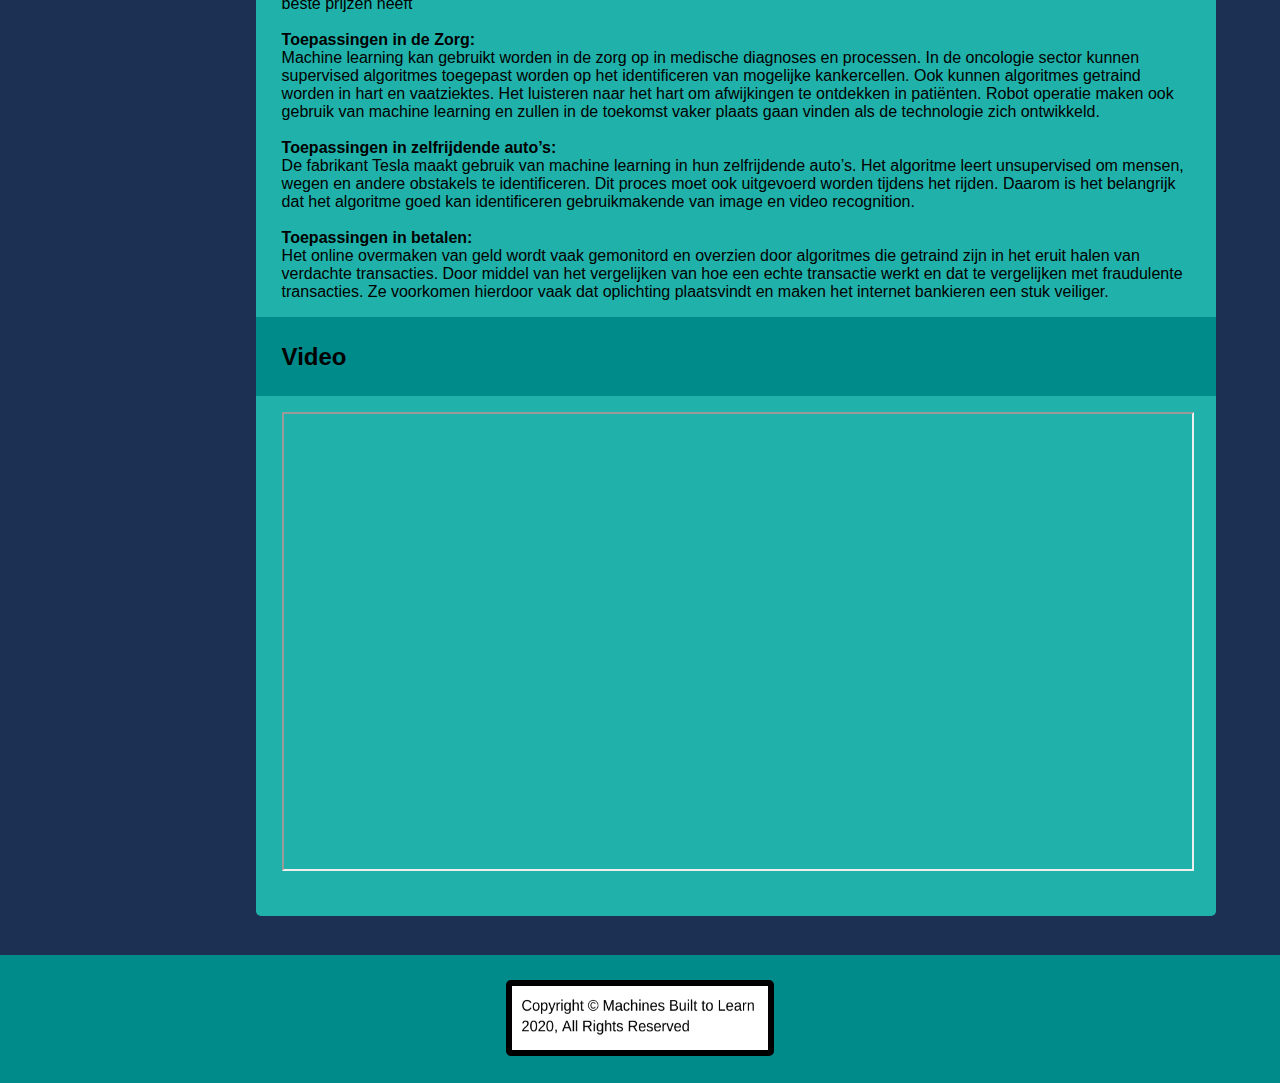
==== commit 9993ea1b: "Update colour palette" ====
--- a/index.html
+++ b/index.html
@@ -9,7 +9,7 @@
 </head>
 <body>
 	<div class="page">
-		<header class="nav-header">
+	  <header class="nav-header">
 			<nav class="top-nav-1">
 				<img src="/images/Logo2.png" class="logo" />
 			</nav>
--- a/index.css
+++ b/index.css
@@ -22,7 +22,7 @@
   float: left;
   width: 20vw;
   height: 10vw;
-  background-color: grey;
+  background-color: rgb(184, 227, 253);
 }
 
 .logo {
@@ -49,7 +49,7 @@
 }
 
 .page-content {
-  background-color: darkturquoise;
+  background-color: rgb(27, 48, 83);
   width: 100vw;
   min-height: 100vh;
   margin-top: 10vw;
@@ -85,7 +85,7 @@
 }
 
 .article-home {
-  background-color:#C03F8E;
+  background-color:lightseagreen;
   margin-left: 20vw;
   padding-top: 2vw;
   width: 75vw;
@@ -101,7 +101,7 @@
 }
 
 h2 {
-  background-color:rgb(107, 9, 172);
+  background-color:darkcyan;
   padding: 2vw;
   margin:0;
 }
@@ -161,7 +161,7 @@
 .page-nav {
   width: 90vw;
   Height: 30vw;
-  margin-left: 5vw;
+  margin: 2vw 5vw 2vw 5vw;
 }
 
 .page-nav ul {
@@ -176,7 +176,7 @@
 
 .article-home {
   margin-left: 5vw;
-  margin-top: 33vw;
+  margin-top: 37vw;
   width: 90vw;
 }
 
